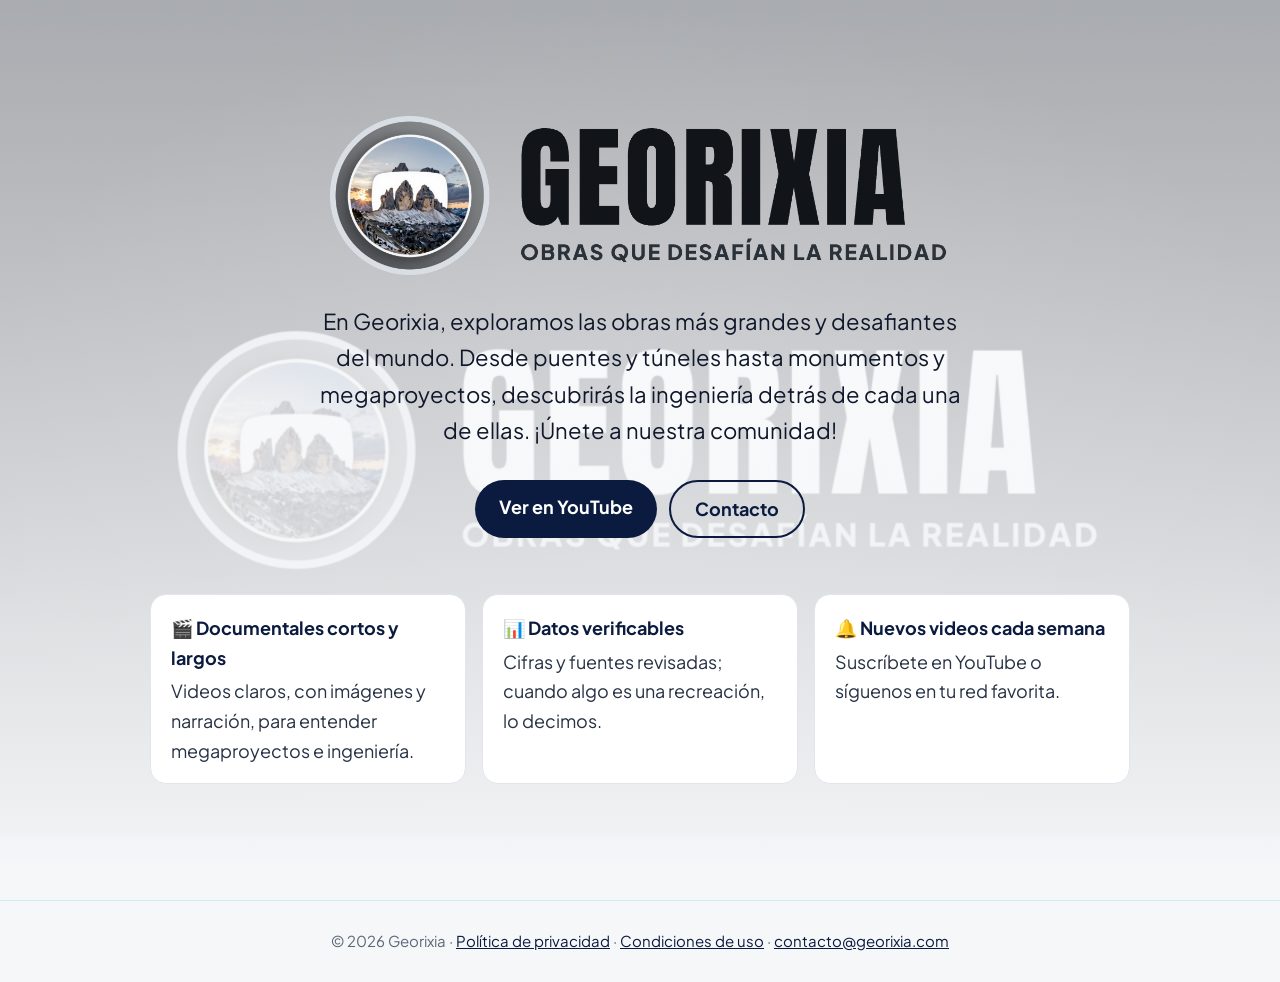
==== index.html @ 57b5e0a1 "Página web de Georixia Co-Authored-By: Claude Opus 5.5 <noreply@anthropic.com>" ====
<!doctype html>
<html lang="es">
<head>
<meta charset="utf-8">
<meta name="viewport" content="width=device-width, initial-scale=1">
<title>Georixia · Obras que desafían la realidad</title>
<meta name="description" content="Georixia: megaproyectos e ingeniería: las obras más grandes del mundo, explicadas.">
<meta property="og:title" content="Georixia · Obras que desafían la realidad">
<meta property="og:description" content="En Georixia, exploramos las obras más grandes y desafiantes del mundo. Desde puentes y túneles hasta monumentos y megaproyectos, descubrirás la ingeniería detrás de cada una de ellas. ¡Únete a nuestra comunidad!">
<meta property="og:image" content="https://georixia.com/compartir.jpg">
<meta property="og:url" content="https://georixia.com/">
<link rel="icon" href="icono.png" type="image/png">
<link rel="apple-touch-icon" href="icono.png">
<link rel="preconnect" href="https://fonts.googleapis.com">
<link rel="preconnect" href="https://fonts.gstatic.com" crossorigin>
<link href="https://fonts.googleapis.com/css2?family=Plus+Jakarta+Sans:wght@400;700&display=swap" rel="stylesheet">
<link rel="stylesheet" href="estilo.css">
</head>
<body class="claro con-banner">
<section class="portada">
  <img class="logo" src="logo.png" alt="Georixia · Obras que desafían la realidad">
  <p class="gancho">En Georixia, exploramos las obras más grandes y desafiantes del mundo. Desde puentes y túneles hasta monumentos y megaproyectos, descubrirás la ingeniería detrás de cada una de ellas. ¡Únete a nuestra comunidad!</p>
  <div class="botones">
    <a class="boton" href="https://www.youtube.com/@georixia" rel="noopener">Ver en YouTube</a>
    <a class="boton secundario" href="mailto:contacto@georixia.com">Contacto</a>
  </div>
  <div class="temas">
    <div class="tema"><b>🎬 Documentales cortos y largos</b>Videos claros, con imágenes y narración, para entender megaproyectos e ingeniería.</div>
    <div class="tema"><b>📊 Datos verificables</b>Cifras y fuentes revisadas; cuando algo es una recreación, lo decimos.</div>
    <div class="tema"><b>🔔 Nuevos videos cada semana</b>Suscríbete en YouTube o síguenos en tu red favorita.</div>
  </div>
</section>
<footer>© 2026 Georixia · <a href="privacidad.html">Política de privacidad</a> · <a href="terminos.html">Condiciones de uso</a> · <a href="mailto:contacto@georixia.com">contacto@georixia.com</a></footer>
</body>
</html>
---- estilo.css ----
:root {
  --fondo: #0b1b3f;
  --fondo-2: #22324f;
  --acento: #14b8c4;
  --acento-2: #2563eb;
  --claro: #F5F7FA;
  --texto: #DCE3EC;
  --suave: #9AA8B8;
}
* { box-sizing: border-box; }
html, body { margin: 0; }
body {
  background: var(--fondo);
  color: var(--texto);
  font-family: "Plus Jakarta Sans", system-ui, -apple-system, "Segoe UI", sans-serif;
  font-size: 18px;
  line-height: 1.65;
}
a { color: var(--acento); }
a:hover { color: var(--claro); }

/* Portada */
.portada {
  min-height: 100vh;
  display: flex;
  flex-direction: column;
  align-items: center;
  justify-content: center;
  text-align: center;
  padding: 48px 16px;
  background:
    radial-gradient(ellipse at 50% 35%, color-mix(in srgb, var(--fondo-2) 85%, transparent) 0%, var(--fondo) 72%);
}
.portada img.logo { width: min(620px, 92vw); height: auto; }
.portada p.gancho { max-width: 660px; font-size: clamp(18px, 2.4vw, 22px); color: var(--claro); margin: 28px auto 32px; }
.botones { display: flex; gap: 12px; flex-wrap: wrap; justify-content: center; }
.boton {
  display: inline-block;
  padding: 12px 24px;
  border-radius: 999px;
  font-weight: 700;
  text-decoration: none;
  background: var(--acento);
  color: var(--fondo);
}
.boton:hover { background: var(--claro); color: var(--fondo); }
.boton.secundario { background: transparent; color: var(--claro); border: 2px solid color-mix(in srgb, var(--acento) 60%, transparent); }
.boton.secundario:hover { border-color: var(--claro); }
.temas {
  display: grid;
  grid-template-columns: repeat(auto-fit, minmax(min(220px, 100%), 1fr));
  gap: 16px;
  width: 100%;
  max-width: 980px;
  margin: 56px auto 0;
  text-align: left;
}
.tema { background: color-mix(in srgb, var(--fondo-2) 55%, transparent); border: 1px solid color-mix(in srgb, var(--acento) 25%, transparent); border-radius: 16px; padding: 18px 20px; }
.tema b { display: block; color: var(--acento); margin-bottom: 4px; }

/* Páginas legales */
main.legal { max-width: 780px; margin: 0 auto; padding: 32px 16px 56px; }
main.legal header { padding: 8px 0 24px; border-bottom: 1px solid color-mix(in srgb, var(--acento) 25%, transparent); }
main.legal header img { width: 300px; max-width: 80vw; height: auto; }
main.legal h1 { color: var(--claro); font-size: 34px; line-height: 1.2; margin: 32px 0 4px; }
main.legal h2 { color: var(--acento); font-size: 21px; margin-top: 34px; }
.fecha { color: var(--suave); margin-top: 0; }

footer { text-align: center; color: var(--suave); font-size: 15px; padding: 28px 16px; border-top: 1px solid color-mix(in srgb, var(--acento) 18%, transparent); }
footer a { color: var(--texto); }

/* Apariencia clara */
body.claro { --claro: #0F172A; --texto: #273244; --suave: #5B6878; background: #F6F7F9; }
body.claro .portada { background: radial-gradient(ellipse at 50% 35%, color-mix(in srgb, var(--acento) 14%, #ffffff) 0%, #F6F7F9 70%); }
body.claro .boton { background: var(--fondo); color: #fff; }
body.claro .boton:hover { background: var(--acento); color: var(--fondo); }
body.claro .boton.secundario { color: var(--fondo); border-color: var(--fondo); background: transparent; }
body.claro .tema { background: #ffffff; border-color: #E2E6EC; }
body.claro .tema b { color: var(--fondo); }
body.claro a { color: var(--fondo); }
body.claro main.legal h2 { color: var(--fondo); }
/* Portada con el banner del canal de fondo */
body.con-banner .portada { background: linear-gradient(color-mix(in srgb, var(--fondo) 62%, transparent), color-mix(in srgb, var(--fondo) 88%, transparent) 70%, var(--fondo)), url("compartir.jpg") center / cover no-repeat; }
body.claro.con-banner .portada { background: linear-gradient(rgba(246, 247, 249, .62), rgba(246, 247, 249, .9) 70%, #F6F7F9), url("compartir.jpg") center / cover no-repeat; }
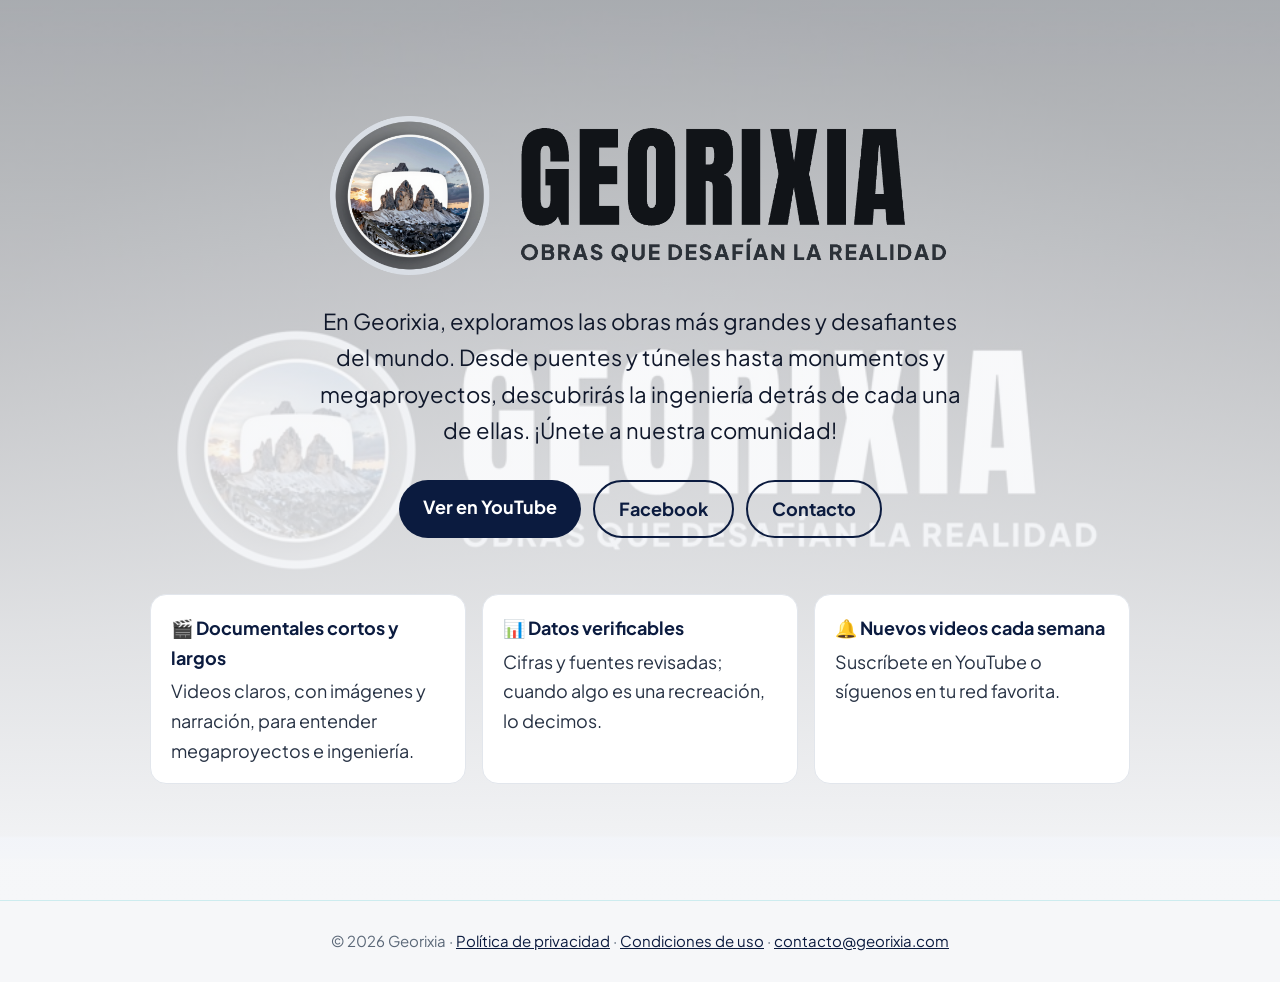
==== commit 7fbabdd0: "Página web de Georixia Co-Authored-By: Claude Opus 5.5 <noreply@anthropic.com>" ====
--- a/index.html
+++ b/index.html
@@ -22,6 +22,7 @@
   <p class="gancho">En Georixia, exploramos las obras más grandes y desafiantes del mundo. Desde puentes y túneles hasta monumentos y megaproyectos, descubrirás la ingeniería detrás de cada una de ellas. ¡Únete a nuestra comunidad!</p>
   <div class="botones">
     <a class="boton" href="https://www.youtube.com/@georixia" rel="noopener">Ver en YouTube</a>
+    <a class="boton secundario" href="https://www.facebook.com/georixia/" rel="noopener">Facebook</a>
     <a class="boton secundario" href="mailto:contacto@georixia.com">Contacto</a>
   </div>
   <div class="temas">
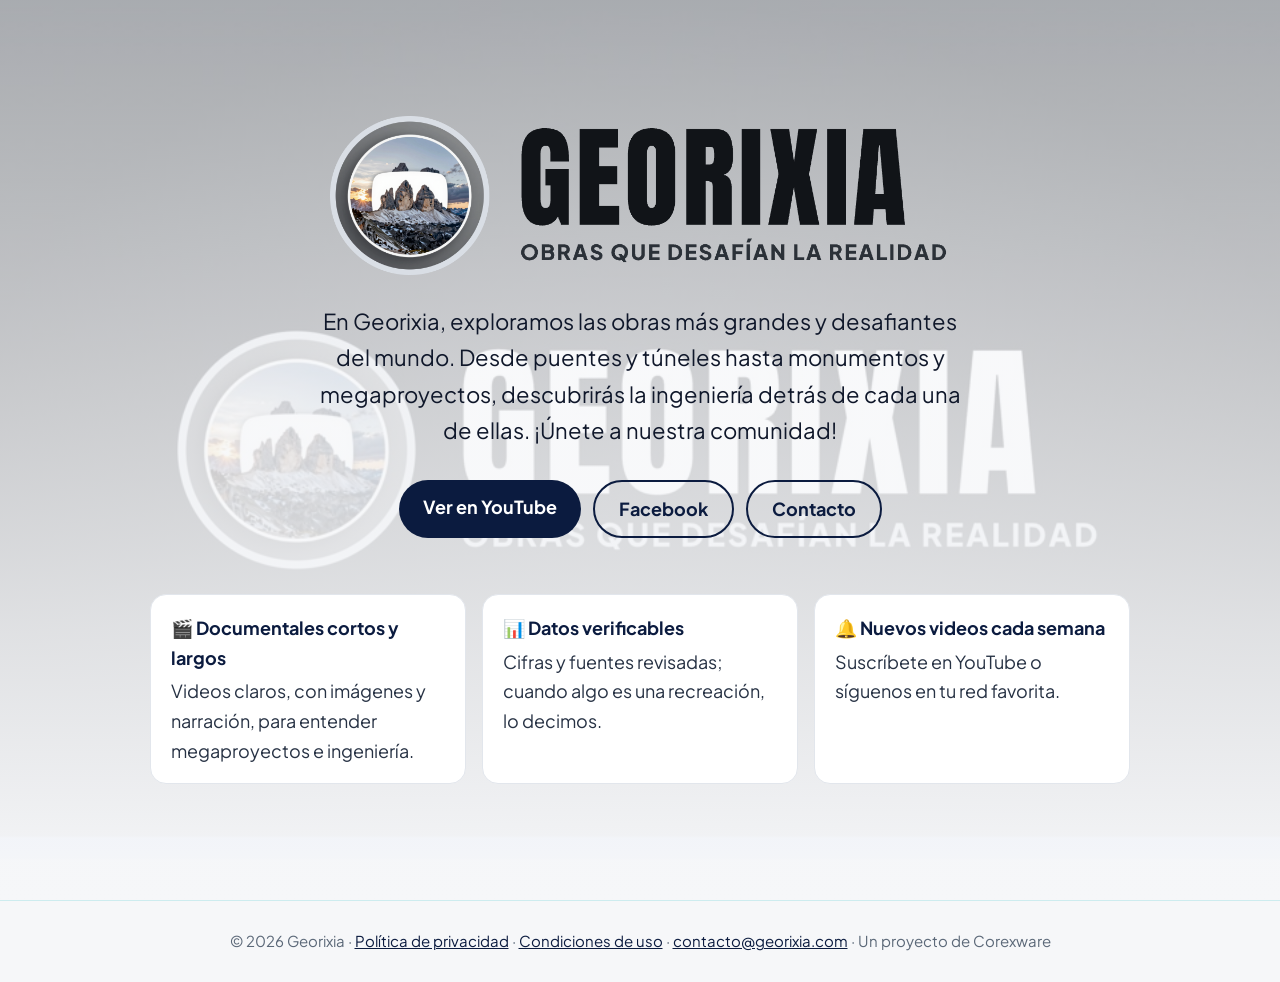
==== commit 7e4092be: "Página web de Georixia Co-Authored-By: Claude Opus 5.5 <noreply@anthropic.com>" ====
--- a/index.html
+++ b/index.html
@@ -31,6 +31,6 @@
     <div class="tema"><b>🔔 Nuevos videos cada semana</b>Suscríbete en YouTube o síguenos en tu red favorita.</div>
   </div>
 </section>
-<footer>© 2026 Georixia · <a href="privacidad.html">Política de privacidad</a> · <a href="terminos.html">Condiciones de uso</a> · <a href="mailto:contacto@georixia.com">contacto@georixia.com</a></footer>
+<footer>© 2026 Georixia · <a href="privacidad.html">Política de privacidad</a> · <a href="terminos.html">Condiciones de uso</a> · <a href="mailto:contacto@georixia.com">contacto@georixia.com</a> · Un proyecto de Corexware</footer>
 </body>
 </html>
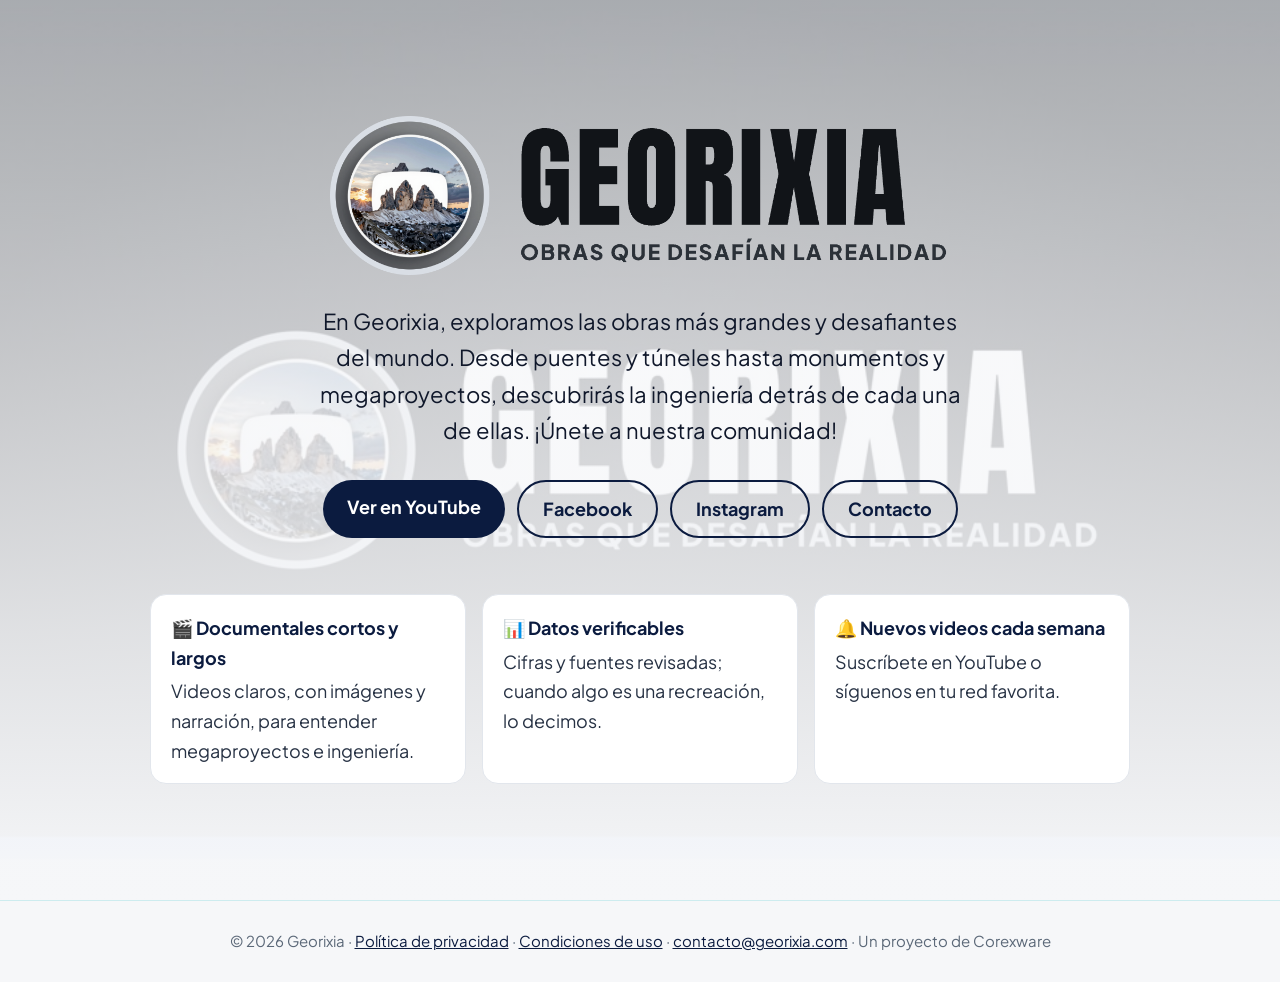
==== commit c37055e6: "Página web de Georixia Co-Authored-By: Claude Opus 5.5 <noreply@anthropic.com>" ====
--- a/index.html
+++ b/index.html
@@ -23,6 +23,7 @@
   <div class="botones">
     <a class="boton" href="https://www.youtube.com/@georixia" rel="noopener">Ver en YouTube</a>
     <a class="boton secundario" href="https://www.facebook.com/georixia/" rel="noopener">Facebook</a>
+    <a class="boton secundario" href="https://www.instagram.com/georixia/" rel="noopener">Instagram</a>
     <a class="boton secundario" href="mailto:contacto@georixia.com">Contacto</a>
   </div>
   <div class="temas">
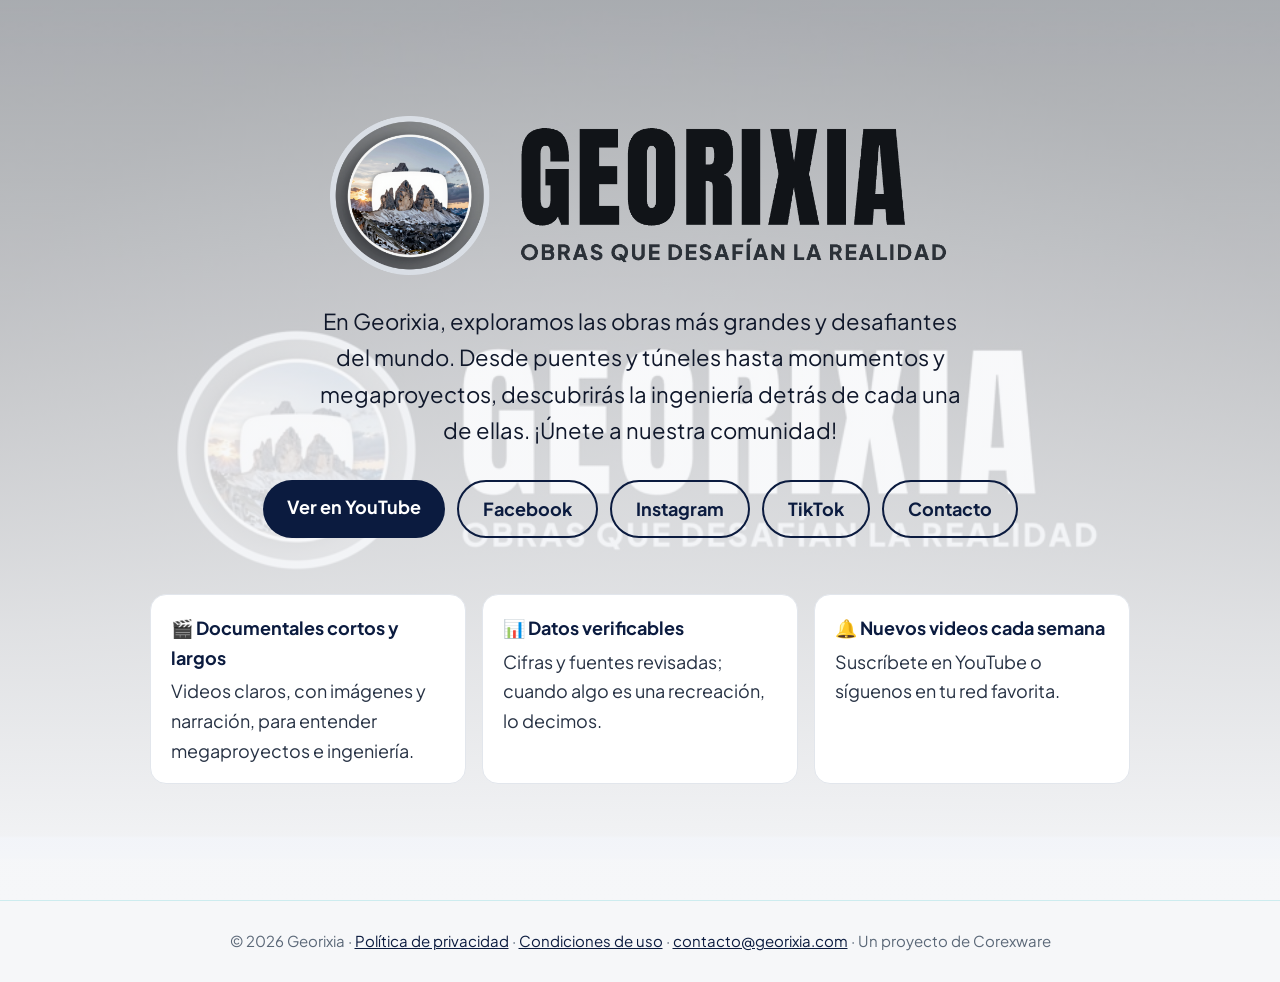
==== commit 3dea542b: "Página web de Georixia Co-Authored-By: Claude Opus 5.5 <noreply@anthropic.com>" ====
--- a/index.html
+++ b/index.html
@@ -24,6 +24,7 @@
     <a class="boton" href="https://www.youtube.com/@georixia" rel="noopener">Ver en YouTube</a>
     <a class="boton secundario" href="https://www.facebook.com/georixia/" rel="noopener">Facebook</a>
     <a class="boton secundario" href="https://www.instagram.com/georixia/" rel="noopener">Instagram</a>
+    <a class="boton secundario" href="https://www.tiktok.com/@georixia" rel="noopener">TikTok</a>
     <a class="boton secundario" href="mailto:contacto@georixia.com">Contacto</a>
   </div>
   <div class="temas">
